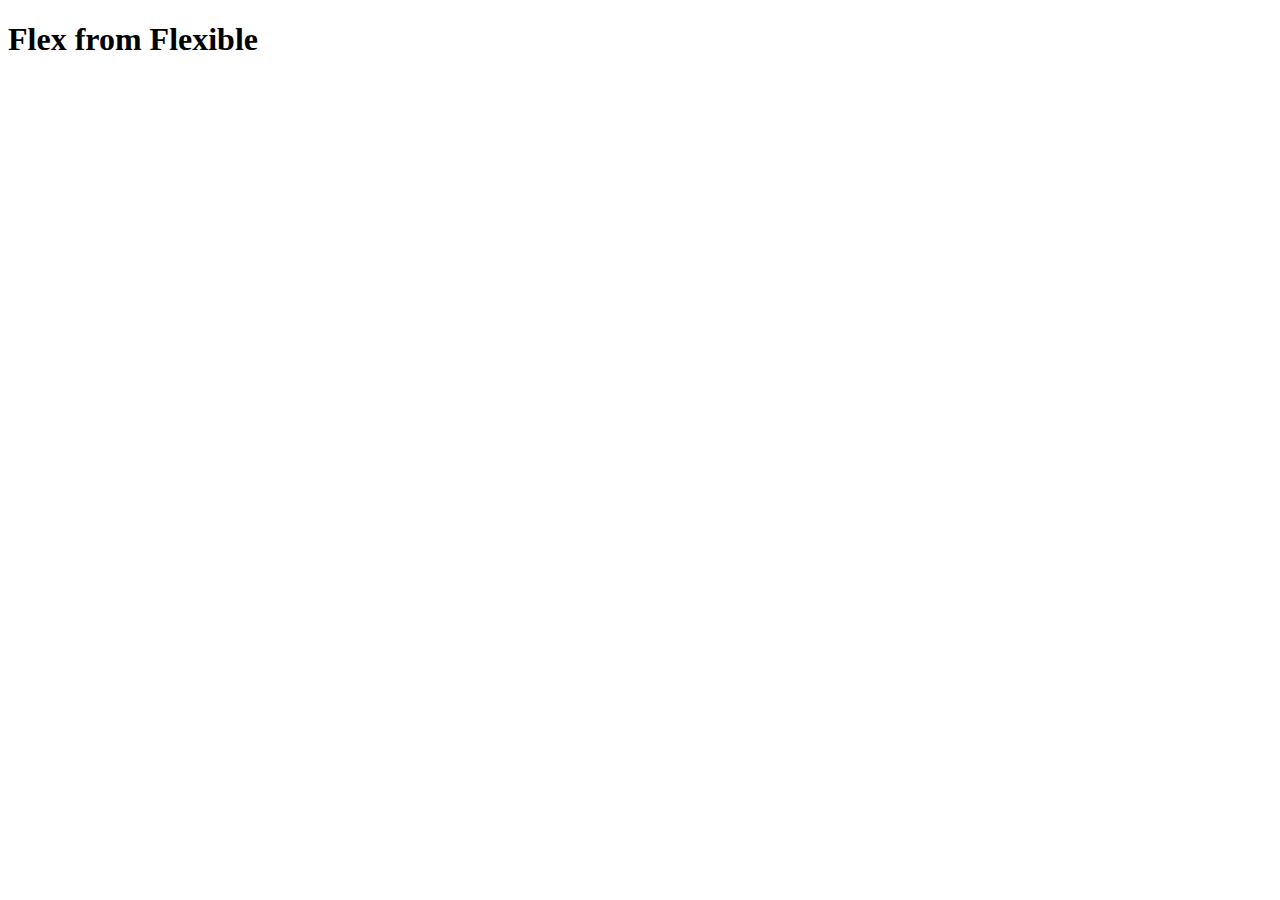
==== index.html @ d247fcba "first commit" ====
<!DOCTYPE html>
<html lang="en">

<head>
  <meta charset="UTF-8">
  <meta name="viewport" content="width=device-width, initial-scale=1.0">
  <title>Responsive by Flex</title>
  <link rel="stylesheet" href="style.css">
</head>

<body>
  <h1>Flex from Flexible</h1>
</body>

</html>
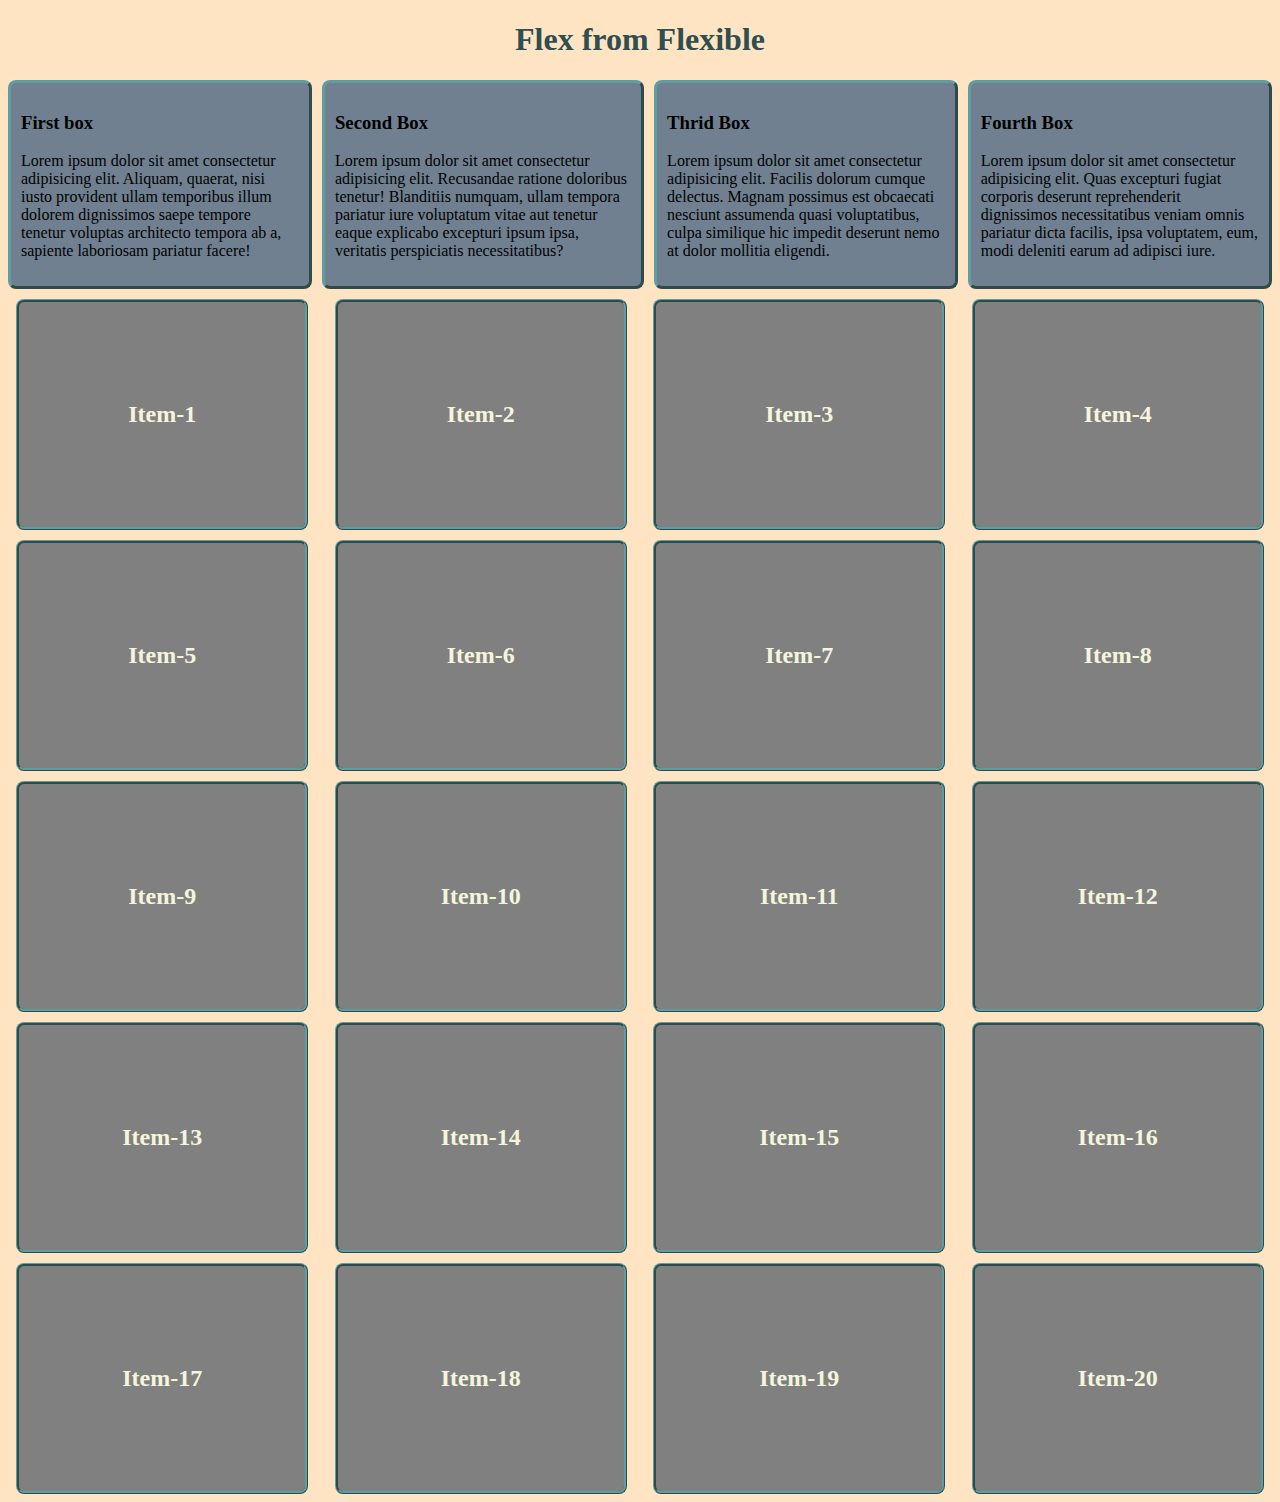
==== commit 745d22e7: "I tried simple Responsive with flex" ====
--- a/index.html
+++ b/index.html
@@ -9,7 +9,63 @@
 </head>
 
 <body>
-  <h1>Flex from Flexible</h1>
+  <h1 style="text-align:center;color:darkslategray;">Flex from Flexible</h1>
+  <div class="container">
+    <div class="box">
+      <h3>First box</h3>
+      <p>
+        Lorem ipsum dolor sit amet consectetur adipisicing elit. Aliquam, quaerat, nisi iusto provident ullam temporibus
+        illum dolorem dignissimos saepe tempore tenetur voluptas architecto tempora ab a, sapiente laboriosam pariatur
+        facere!
+      </p>
+    </div>
+    <div class="box">
+      <h3>Second Box</h3>
+      <p>
+        Lorem ipsum dolor sit amet consectetur adipisicing elit. Recusandae ratione doloribus tenetur! Blanditiis
+        numquam, ullam tempora pariatur iure voluptatum vitae aut tenetur eaque explicabo excepturi ipsum ipsa,
+        veritatis perspiciatis necessitatibus?
+      </p>
+    </div>
+    <div class="box">
+      <h3>Thrid Box</h3>
+      <p>
+        Lorem ipsum dolor sit amet consectetur adipisicing elit. Facilis dolorum cumque delectus. Magnam possimus est
+        obcaecati nesciunt assumenda quasi voluptatibus, culpa similique hic impedit deserunt nemo at dolor mollitia
+        eligendi.
+      </p>
+    </div>
+    <div class="box">
+      <h3>Fourth Box</h3>
+      <p>
+        Lorem ipsum dolor sit amet consectetur adipisicing elit. Quas excepturi fugiat corporis deserunt reprehenderit
+        dignissimos necessitatibus veniam omnis pariatur dicta facilis, ipsa voluptatem, eum, modi deleniti earum ad
+        adipisci iure.
+      </p>
+    </div>
+  </div>
+  <div class="container2">
+    <div class="item">Item-1</div>
+    <div class="item">Item-2</div>
+    <div class="item">Item-3</div>
+    <div class="item">Item-4</div>
+    <div class="item">Item-5</div>
+    <div class="item">Item-6</div>
+    <div class="item">Item-7</div>
+    <div class="item">Item-8</div>
+    <div class="item">Item-9</div>
+    <div class="item">Item-10</div>
+    <div class="item">Item-11</div>
+    <div class="item">Item-12</div>
+    <div class="item">Item-13</div>
+    <div class="item">Item-14</div>
+    <div class="item">Item-15</div>
+    <div class="item">Item-16</div>
+    <div class="item">Item-17</div>
+    <div class="item">Item-18</div>
+    <div class="item">Item-19</div>
+    <div class="item">Item-20</div>
+  </div>
 </body>
 
 </html>--- a/style.css
+++ b/style.css
@@ -0,0 +1,49 @@
+body {
+  background-color: bisque;
+}
+.container {
+  display: flex;
+  gap: 10px;
+}
+.box {
+  background-color: slategrey;
+  padding: 10px;
+  border-style: outset;
+  border-color: cadetblue;
+  border-radius: 8px;
+}
+.container2 {
+  margin-top: 10px;
+  display: flex;
+  flex-wrap: wrap;
+  gap: 10px;
+}
+.item {
+  width: 286px;
+  height: 225px;
+  background-color: gray;
+  border-style: ridge;
+  border-color: cadetblue;
+  border-radius: 8px;
+  font-size: 24px;
+  font-weight: 800;
+  color: beige;
+  display: flex;
+  flex-direction: column;
+  justify-content: center;
+  align-items: center;
+  margin: 0 auto;
+}
+
+/* media queary */
+@media screen and (max-width: 576px) {
+  .container {
+    flex-direction: column;
+  }
+  .container2 {
+    flex-direction: column;
+  }
+  .item {
+    margin: 0 auto;
+  }
+}
